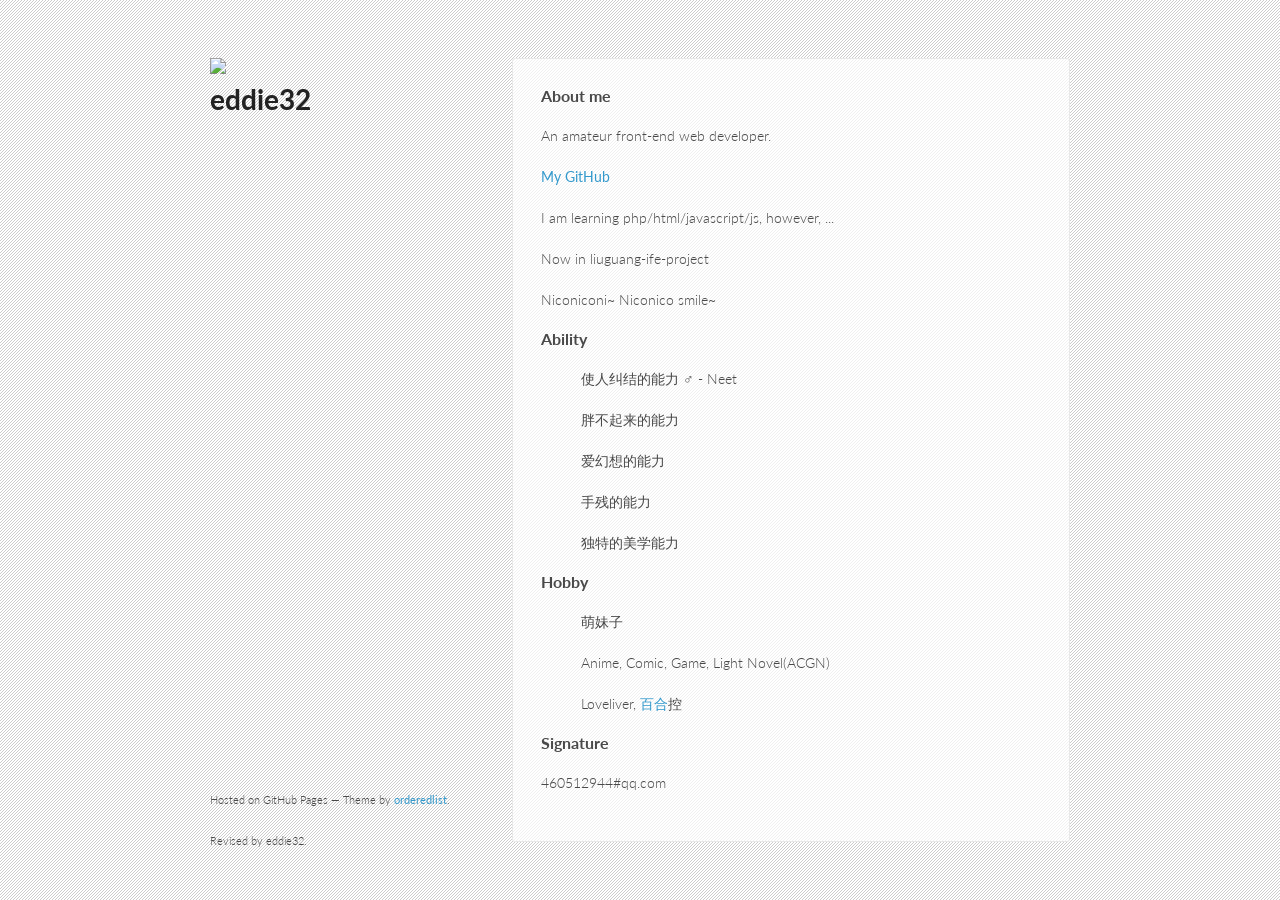
==== index.html @ f2cb6064 "Update index.html" ====
<!doctype html>
<html>
  <head>
    <meta charset="utf-8">
    <meta http-equiv="X-UA-Compatible" content="chrome=1">
    <title>About me</title>

    <link rel="stylesheet" href="stylesheets/styles.css">
    <link rel="stylesheet" href="stylesheets/pygment_trac.css">
    <meta name="viewport" content="width=device-width, initial-scale=1, user-scalable=no">
    <!--[if lt IE 9]>
    <script src="//html5shiv.googlecode.com/svn/trunk/html5.js"></script>
    <![endif]-->
  </head>
  <body>
    <!--背景+背景纹理-->
<div id="abackground"> </div>
<div id="bbackground"> </div>

    <div class="wrapper">
      <header>
        
        <img src=https://avatars1.githubusercontent.com/u/9081832?v=3&s=460 style="margin-bottom: 5px;" />
        
        <h1>eddie32</h1>
        
        <div id="descrp" style="display:none;">
        
        


      <p class="view"><a href="https://github.com/liu599">My GitHub</a></p>
      
      </div>
      
      </header>
      <section>
        <h3>
<a name="welcome-to-github-pages" class="anchor" href="#welcome-to-github-pages">
  <span class="octicon octicon-link"></span></a>About me</h3>

<p>An amateur front-end web developer.</p>

<p class="view"><a href="https://github.com/liu599">My GitHub</a></p>

<p>I am learning php/html/javascript/js, however, ...</p>

<p>Now in liuguang-ife-project</p>

<p>Niconiconi~ Niconico smile~</p>

<h3>
<a name="designer-templates" class="anchor" href="#designer-templates"><span class="octicon octicon-link"></span></a>
Ability</h3>

<p>
<ol>
使人纠结的能力 ♂ - Neet</ol>

 <ol>
胖不起来的能力</ol>

<ol>
爱幻想的能力</ol>

 <ol>
手残的能力</ol>

 <ol>
独特的美学能力</ol>

</p>


<h3>
<a name="rather-drive-stick" class="anchor" href="#rather-drive-stick"><span class="octicon octicon-link"></span></a>
Hobby</h3>

<p>
  <ol>萌妹子</ol>
<ol>Anime, Comic, Game, Light Novel(ACGN)</ol>
<ol>Loveliver, <a href="http://zh.moegirl.org/zh/%E7%99%BE%E5%90%88" target="_blank">百合</a>控</ol>
</p>


<h3>
<a name="authors-and-contributors" class="anchor" href="#authors-and-contributors"><span class="octicon octicon-link"></span>
</a>Signature</h3>
<p>460512944#qq.com</p>


      </section>
      
      <footer>
        <p><small>Hosted on GitHub Pages &mdash; 
        Theme by <a href="https://github.com/orderedlist">orderedlist</a>. </small>
        </p>
        <small>Revised by eddie32.</small>
      </footer>
    </div>
    <script src="javascripts/scale.fix.js"></script>
    
  </body>
</html>
---- stylesheets/styles.css ----
@import url(https://fonts.googleapis.com/css?family=Lato:300italic,700italic,300,700);

body {
   
  
  padding:50px;
  font:14px/1.5 Lato, "Helvetica Neue", Helvetica, Arial, sans-serif;
  color:#494949;
  font-weight:300;
   
}

h1, h2, h3, h4, h5, h6 {
  color:#222;
  margin:0 0 20px;
}

p, ul, ol, table, pre, dl {
  margin:0 0 20px;
}

h1, h2, h3 {
  line-height:1.1;
}

h1 {
  font-size:28px;
}

h2 {
  color:#393939;
}

h3, h4, h5, h6 {
  color:#494949;
}

a {
  color:#39c;
  font-weight:400;
  text-decoration:none;
}

a small {
  font-size:11px;
  color:#777;
  margin-top:-0.6em;
  display:block;
}

.wrapper {
  width:860px;
  margin:0 auto;
  
}

blockquote {
  border-left:1px solid #e5e5e5;
  margin:0;
  padding:0 0 0 20px;
  font-style:italic;
}

code, pre {
  font-family:Monaco, Bitstream Vera Sans Mono, Lucida Console, Terminal;
  color:#333;
  font-size:12px;
}

pre {
  padding:8px 15px;
  background: #f8f8f8;  
  border-radius:5px;
  border:1px solid #e5e5e5;
  overflow-x: auto;
}

table {
  width:100%;
  border-collapse:collapse;
}

th, td {
  text-align:left;
  padding:5px 10px;
  border-bottom:1px solid #e5e5e5;
}

dt {
  color:#444;
  font-weight:700;
}

th {
  color:#444;
}

img {
  max-width:100%;
}

header {
  width:270px;
  float:left;
  position:fixed;
}

header ul {
  list-style:none;
  height:40px;
  
  padding:0;
  
  background: #eee;
  background: -moz-linear-gradient(top, #f8f8f8 0%, #dddddd 100%);
  background: -webkit-gradient(linear, left top, left bottom, color-stop(0%,#f8f8f8), color-stop(100%,#dddddd));
  background: -webkit-linear-gradient(top, #f8f8f8 0%,#dddddd 100%);
  background: -o-linear-gradient(top, #f8f8f8 0%,#dddddd 100%);
  background: -ms-linear-gradient(top, #f8f8f8 0%,#dddddd 100%);
  background: linear-gradient(top, #f8f8f8 0%,#dddddd 100%);
  
  border-radius:5px;
  border:1px solid #d2d2d2;
  box-shadow:inset #fff 0 1px 0, inset rgba(0,0,0,0.03) 0 -1px 0;
  width:270px;
}

header li {
  width:89px;
  float:left;
  border-right:1px solid #d2d2d2;
  height:40px;
}

header ul a {
  line-height:1;
  font-size:11px;
  color:#999;
  display:block;
  text-align:center;
  padding-top:6px;
  height:40px;
}

strong {
  color:#222;
  font-weight:700;
}

header ul li + li {
  width:88px;
  border-left:1px solid #fff;
}

header ul li + li + li {
  border-right:none;
  width:89px;
}

header ul a strong {
  font-size:14px;
  display:block;
  color:#222;
}

section {
  width:500px;
  float:right;
  padding-bottom:50px;
}

small {
  font-size:11px;
}

hr {
  border:0;
  background:#e5e5e5;
  height:1px;
  margin:0 0 20px;
}

footer {
  width:270px;
  float:left;
  position:fixed;
  bottom:50px;
}

@media print, screen and (max-width: 960px) {
  
  div.wrapper {
    width:auto;
    margin:0;
   
  }
  
  header, section, footer {
    float:none;
    position:static;
    width:auto;
  }
  
  header {
    padding-right:320px;
  }
  
  section {
    border:1px solid #e5e5e5;
    border-width:1px 0;
    padding:20px 0;
    margin:0 0 20px;
  }
  
  header a small {
    display:inline;
  }
  
  header ul {
    position:absolute;
    right:50px;
    top:52px;
  }
}

@media print, screen and (max-width: 720px) {
  body {
    word-wrap:break-word;
  }
  
  header {
    padding:0;
  }
  
  header ul, header p.view {
    position:static;
  }
  
  pre, code {
    word-wrap:normal;
  }
}

@media print, screen and (max-width: 480px) {
  body {
    padding:15px;
  }
  
  header ul {
    display:none;
  }
}

@media print {
  body {
    padding:0.4in;
    font-size:12pt;
    color:#444;
  }
}


#bbackground {
  left: 0px;
  top: 0px;
  position: fixed;
  width: 100%;
  height: 100%;
  overflow: hidden;
  z-index: -999;
  opacity: 0.8;
  background: url('[data-uri]');
}

#abackground {
  left: 0px;
  top: 0px;
  position: fixed;
  width: 100%;
  height: 100%;
  overflow: hidden;
  z-index: -1000;
  background: transparent;
  background: url('https://blog.nekohand.moe/static/images/bg/booksbg.jpg') no-repeat;
}

section{
  border: 1px solid #e8e8e8;
  border-radius: 3px;
  background: rgba(255,255,255,0.70);
  padding: 2em 2em;
  z-index:-998;
}

#descrp{
 
font-weight: bold;   

}
---- stylesheets/pygment_trac.css ----
.highlight  { background: #ffffff; }
.highlight .c { color: #999988; font-style: italic } /* Comment */
.highlight .err { color: #a61717; background-color: #e3d2d2 } /* Error */
.highlight .k { font-weight: bold } /* Keyword */
.highlight .o { font-weight: bold } /* Operator */
.highlight .cm { color: #999988; font-style: italic } /* Comment.Multiline */
.highlight .cp { color: #999999; font-weight: bold } /* Comment.Preproc */
.highlight .c1 { color: #999988; font-style: italic } /* Comment.Single */
.highlight .cs { color: #999999; font-weight: bold; font-style: italic } /* Comment.Special */
.highlight .gd { color: #000000; background-color: #ffdddd } /* Generic.Deleted */
.highlight .gd .x { color: #000000; background-color: #ffaaaa } /* Generic.Deleted.Specific */
.highlight .ge { font-style: italic } /* Generic.Emph */
.highlight .gr { color: #aa0000 } /* Generic.Error */
.highlight .gh { color: #999999 } /* Generic.Heading */
.highlight .gi { color: #000000; background-color: #ddffdd } /* Generic.Inserted */
.highlight .gi .x { color: #000000; background-color: #aaffaa } /* Generic.Inserted.Specific */
.highlight .go { color: #888888 } /* Generic.Output */
.highlight .gp { color: #555555 } /* Generic.Prompt */
.highlight .gs { font-weight: bold } /* Generic.Strong */
.highlight .gu { color: #800080; font-weight: bold; } /* Generic.Subheading */
.highlight .gt { color: #aa0000 } /* Generic.Traceback */
.highlight .kc { font-weight: bold } /* Keyword.Constant */
.highlight .kd { font-weight: bold } /* Keyword.Declaration */
.highlight .kn { font-weight: bold } /* Keyword.Namespace */
.highlight .kp { font-weight: bold } /* Keyword.Pseudo */
.highlight .kr { font-weight: bold } /* Keyword.Reserved */
.highlight .kt { color: #445588; font-weight: bold } /* Keyword.Type */
.highlight .m { color: #009999 } /* Literal.Number */
.highlight .s { color: #d14 } /* Literal.String */
.highlight .na { color: #008080 } /* Name.Attribute */
.highlight .nb { color: #0086B3 } /* Name.Builtin */
.highlight .nc { color: #445588; font-weight: bold } /* Name.Class */
.highlight .no { color: #008080 } /* Name.Constant */
.highlight .ni { color: #800080 } /* Name.Entity */
.highlight .ne { color: #990000; font-weight: bold } /* Name.Exception */
.highlight .nf { color: #990000; font-weight: bold } /* Name.Function */
.highlight .nn { color: #555555 } /* Name.Namespace */
.highlight .nt { color: #000080 } /* Name.Tag */
.highlight .nv { color: #008080 } /* Name.Variable */
.highlight .ow { font-weight: bold } /* Operator.Word */
.highlight .w { color: #bbbbbb } /* Text.Whitespace */
.highlight .mf { color: #009999 } /* Literal.Number.Float */
.highlight .mh { color: #009999 } /* Literal.Number.Hex */
.highlight .mi { color: #009999 } /* Literal.Number.Integer */
.highlight .mo { color: #009999 } /* Literal.Number.Oct */
.highlight .sb { color: #d14 } /* Literal.String.Backtick */
.highlight .sc { color: #d14 } /* Literal.String.Char */
.highlight .sd { color: #d14 } /* Literal.String.Doc */
.highlight .s2 { color: #d14 } /* Literal.String.Double */
.highlight .se { color: #d14 } /* Literal.String.Escape */
.highlight .sh { color: #d14 } /* Literal.String.Heredoc */
.highlight .si { color: #d14 } /* Literal.String.Interpol */
.highlight .sx { color: #d14 } /* Literal.String.Other */
.highlight .sr { color: #009926 } /* Literal.String.Regex */
.highlight .s1 { color: #d14 } /* Literal.String.Single */
.highlight .ss { color: #990073 } /* Literal.String.Symbol */
.highlight .bp { color: #999999 } /* Name.Builtin.Pseudo */
.highlight .vc { color: #008080 } /* Name.Variable.Class */
.highlight .vg { color: #008080 } /* Name.Variable.Global */
.highlight .vi { color: #008080 } /* Name.Variable.Instance */
.highlight .il { color: #009999 } /* Literal.Number.Integer.Long */

.type-csharp .highlight .k { color: #0000FF }
.type-csharp .highlight .kt { color: #0000FF }
.type-csharp .highlight .nf { color: #000000; font-weight: normal }
.type-csharp .highlight .nc { color: #2B91AF }
.type-csharp .highlight .nn { color: #000000 }
.type-csharp .highlight .s { color: #A31515 }
.type-csharp .highlight .sc { color: #A31515 }
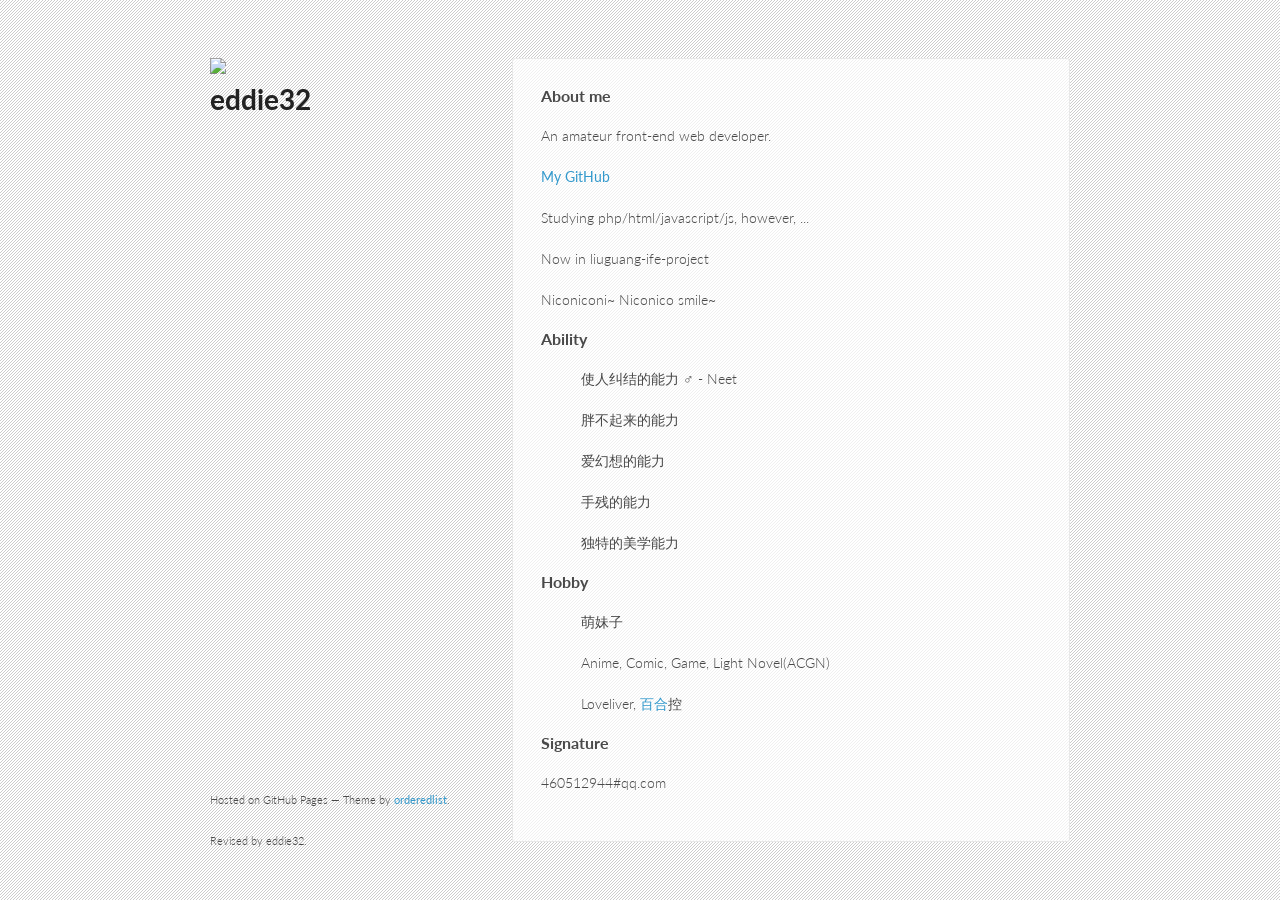
==== commit 53ee8539: "Update index.html" ====
--- a/index.html
+++ b/index.html
@@ -43,7 +43,7 @@
 
 <p class="view"><a href="https://github.com/liu599">My GitHub</a></p>
 
-<p>I am learning php/html/javascript/js, however, ...</p>
+<p>Studying php/html/javascript/js, however, ...</p>
 
 <p>Now in liuguang-ife-project</p>
 
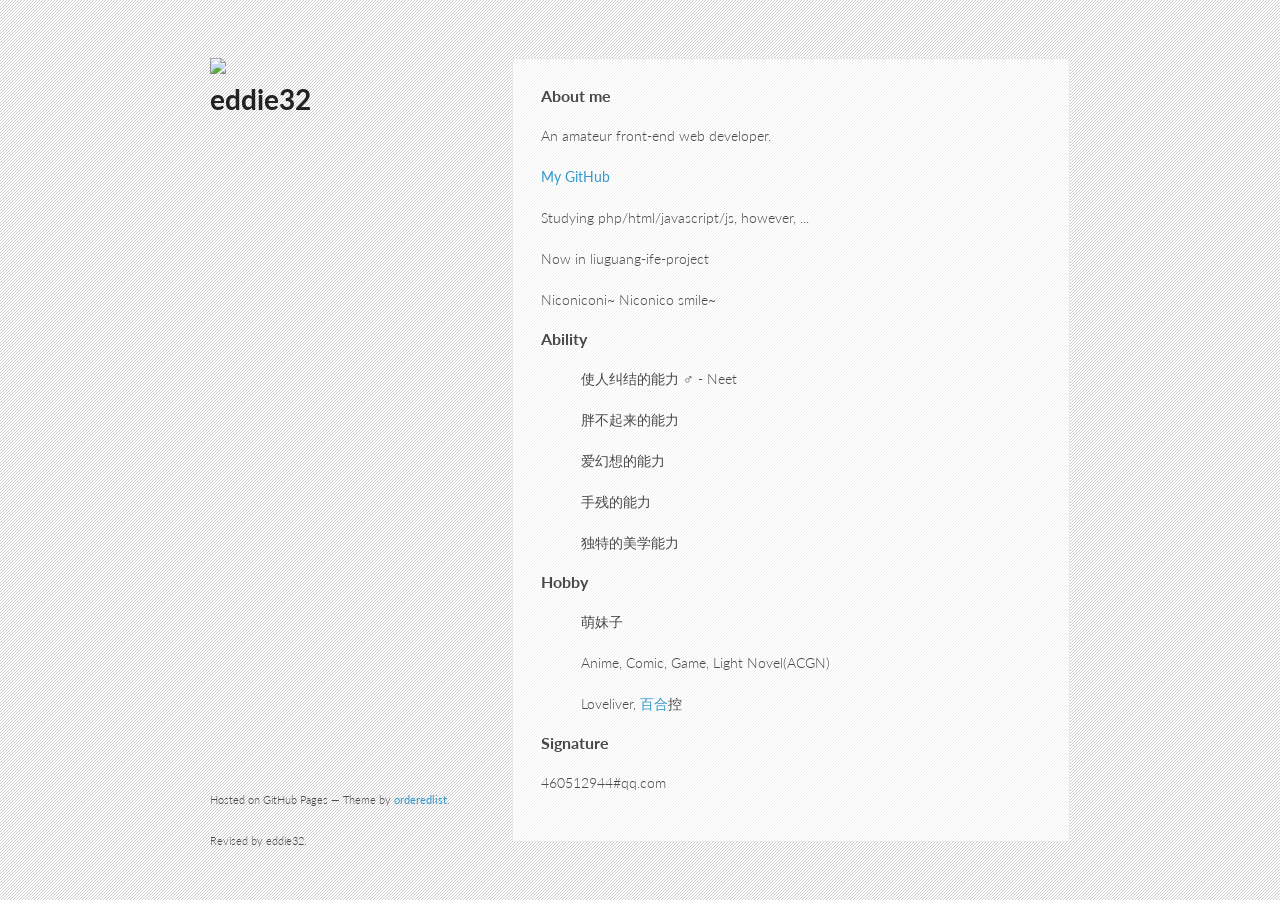
==== commit a859a03e: "Update index.html" ====
--- a/index.html
+++ b/index.html
@@ -1,3 +1,55 @@
+
+<!--
+                                                                                                  
+                                                                                                  
+                                                                                    7MBMBL        
+                                                                                    BBMBM:        
+                                                                                   OBMBM,         
+                                                                                   BMBM.          
+                                                                                  OMBM,           
+                                                   :uBBBR               s0H;     .MBM.            
+                                                ;DBMBMBMB,             MBMBM     RBM,             
+                                             :MBMBMBMBBB:             MBMBB     .BM:              
+                                           7BMBH sBMBMB,            :MBBBM      BM:               
+                                         UMBM,   BBBMB:            2MBBBM       r.                
+                                       vBMO     BMBMBi            BBBBBM                  rEBMBR, 
+                                       uS      BMBMBr           :BMBMBM                .RBMBMBMBM 
+                                              BMBMB7           SBMBMBB.               FMB    :BMB 
+                                             BMBMBs          :MBMBMBB.               BMB       ,  
+                                            BMBMBF          EMBMBMBM,               FMBM          
+                                           MBBMBX         iBMBMBBBM:                MBBBS         
+                                          OMBMB0        .MBM:uBBBB;                 OMBMB:        
+                                         DMBMBM        RBB7 ;BMBM;                   BMBMB        
+                                        ZMBMBB       DBM1  ;BMBMr      r.            cBMBMS       
+                                       1MBMBM      WMBS   ;BBBMc     sBB:             RBMBD       
+                                      JMBMBM    :MBBK    ;BMBMc    JBMB.               BBMc       
+                                     rBBMBB   iBMBS     ,BMBMS  .RMBM:                 BMB        
+                                    ;MBBBMBZBMBMJ      .BBBMBZUBBMR.        .MBM:    .BMZ         
+                                   :MBMBMBMBMB;       .BMBBBMBMB7           RBBBMBFPMBB,          
+                                  .MBMBMBMBX.         BMBBBBM7               RBMBBBM0.            
+                                  MBMB:;:.             i;:                      .                 
+                                 BBMO                                                             
+                                MBMO                                                              
+                               MBBB                                                               
+                              MBBB                                                                
+                             RBMB;                                                                
+                            WBMBR                                                                 
+                           EBBBM.                                                                 
+                          UBMBMB                                                                  
+                         2BMBBB3                                                                  
+                        uBMBMBZ                                                                   
+                       LBBBMB;                                                                    
+                       :GSr.                                                                      
+                                                                                                                                                
+
+
+
+                       
+-->
+
+
+
+
 <!doctype html>
 <html>
   <head>
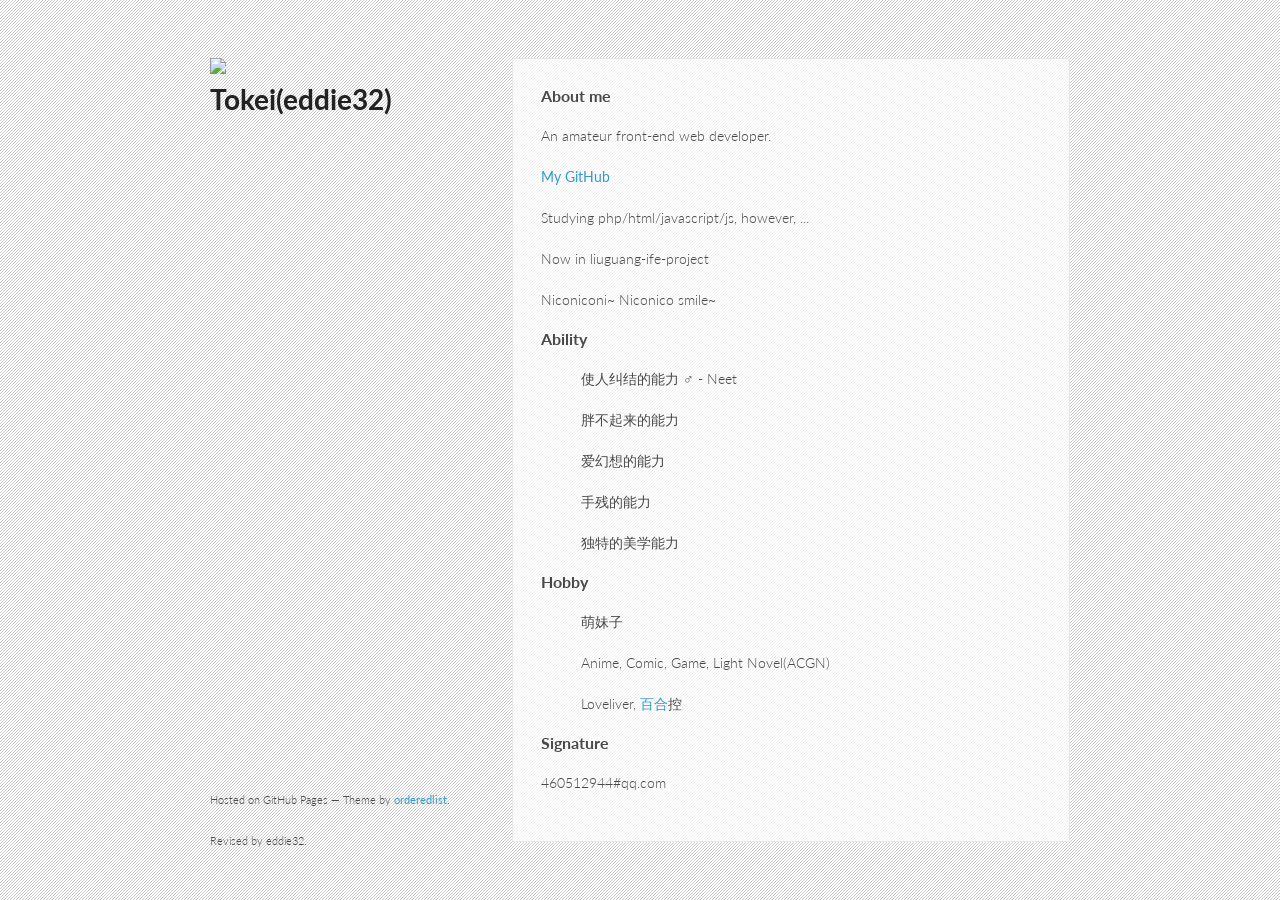
==== commit 64675bdd: "Update index.html" ====
--- a/index.html
+++ b/index.html
@@ -55,7 +55,7 @@
   <head>
     <meta charset="utf-8">
     <meta http-equiv="X-UA-Compatible" content="chrome=1">
-    <title>About me</title>
+    <title>Tokei - Niconiconi</title>
 
     <link rel="stylesheet" href="stylesheets/styles.css">
     <link rel="stylesheet" href="stylesheets/pygment_trac.css">
@@ -74,7 +74,7 @@
         
         <img src=https://avatars1.githubusercontent.com/u/9081832?v=3&s=460 style="margin-bottom: 5px;" />
         
-        <h1>eddie32</h1>
+        <h1>Tokei(eddie32)</h1>
         
         <div id="descrp" style="display:none;">
         
--- a/stylesheets/styles.css
+++ b/stylesheets/styles.css
@@ -281,7 +281,7 @@
   overflow: hidden;
   z-index: -1000;
   background: transparent;
-  background: url('https://blog.nekohand.moe/static/images/bg/booksbg.jpg') no-repeat;
+  background: url('https://blog.nekohand.moe/static/images/bg/memberbg.jpg') no-repeat;
 }
 
 section{
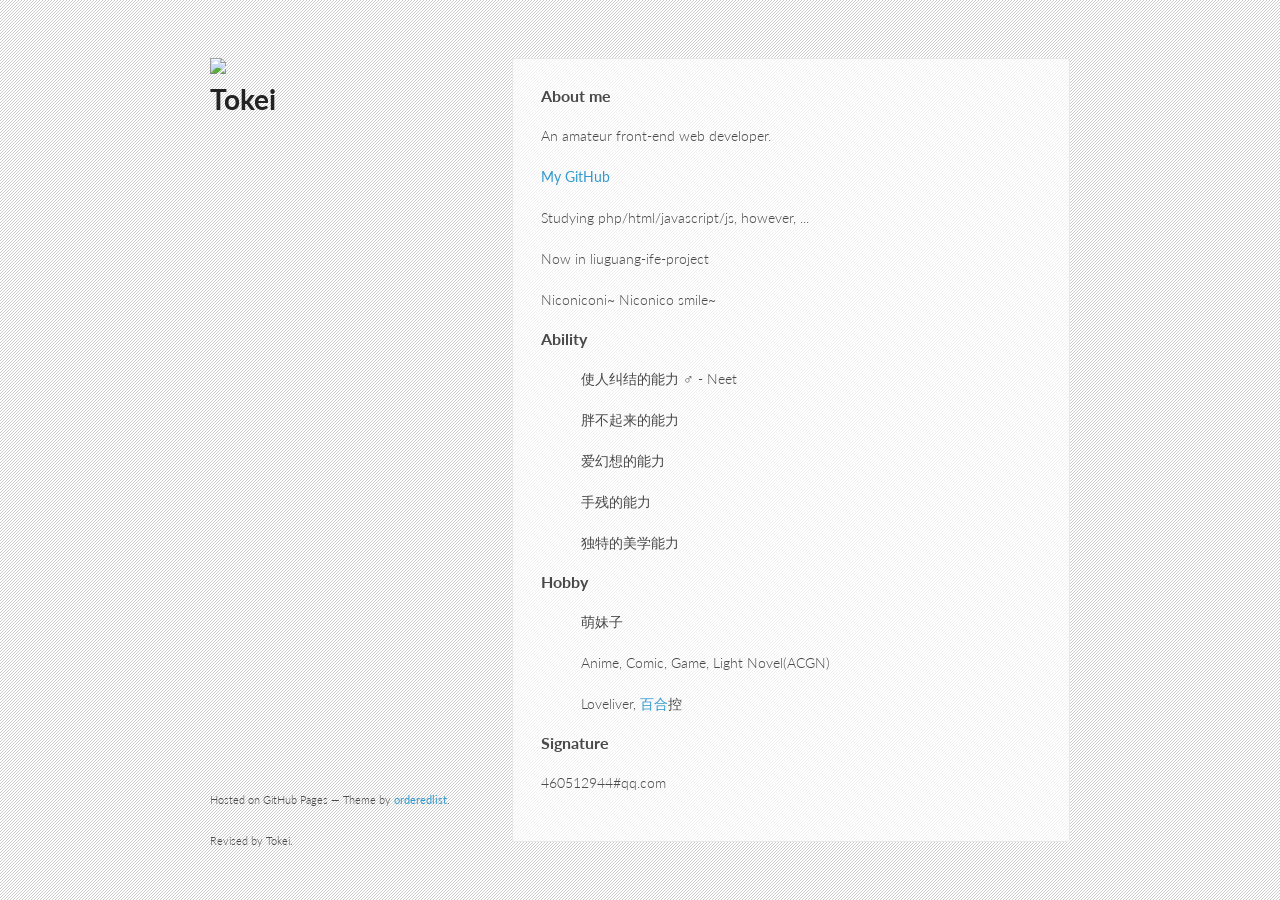
==== commit 33a0fabc: "Update index.html" ====
--- a/index.html
+++ b/index.html
@@ -74,7 +74,7 @@
         
         <img src=https://avatars1.githubusercontent.com/u/9081832?v=3&s=460 style="margin-bottom: 5px;" />
         
-        <h1>Tokei(eddie32)</h1>
+        <h1>Tokei</h1>
         
         <div id="descrp" style="display:none;">
         
@@ -147,7 +147,7 @@
         <p><small>Hosted on GitHub Pages &mdash; 
         Theme by <a href="https://github.com/orderedlist">orderedlist</a>. </small>
         </p>
-        <small>Revised by eddie32.</small>
+        <small>Revised by Tokei.</small>
       </footer>
     </div>
     <script src="javascripts/scale.fix.js"></script>
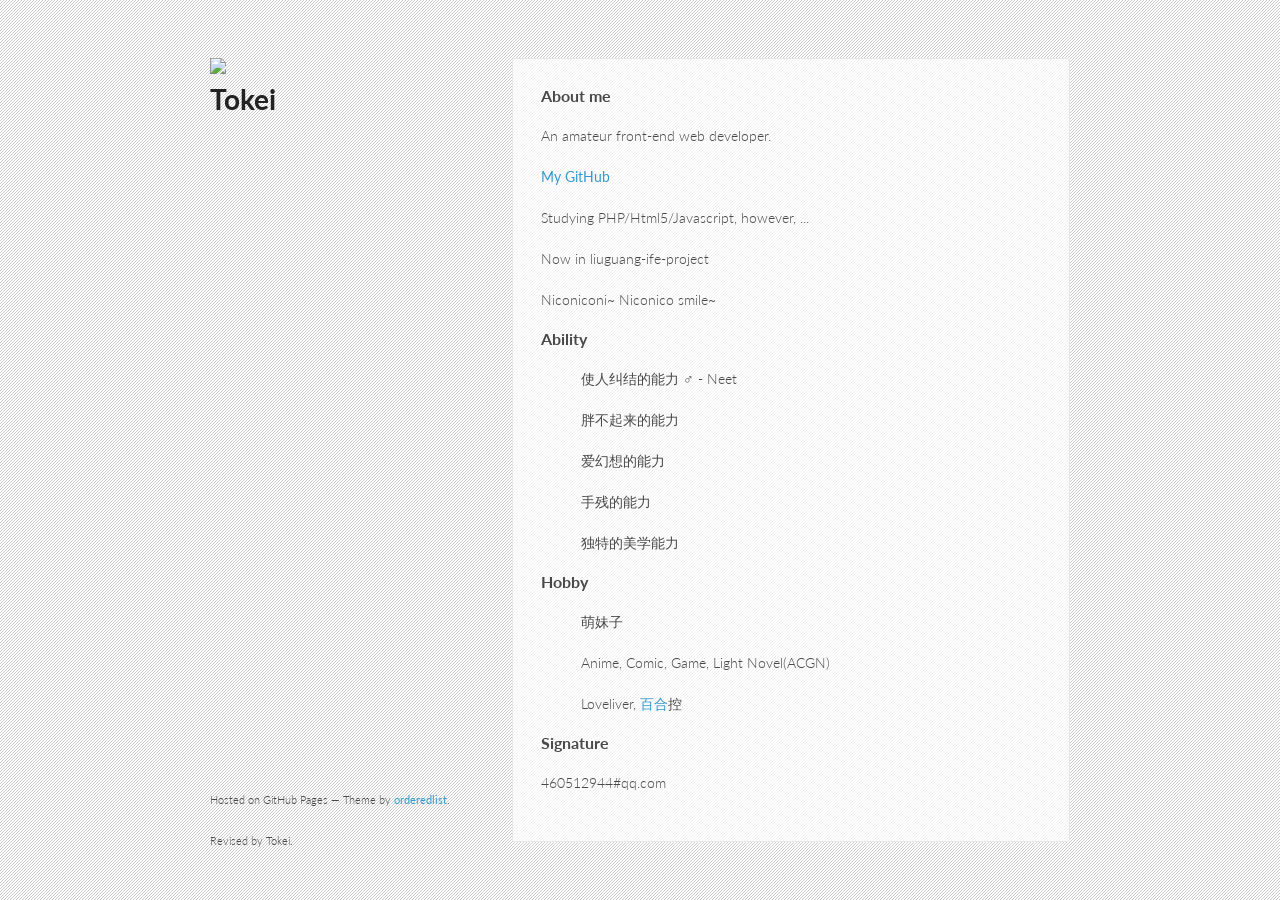
==== commit 1f12d827: "Update index.html" ====
--- a/index.html
+++ b/index.html
@@ -95,7 +95,7 @@
 
 <p class="view"><a href="https://github.com/liu599">My GitHub</a></p>
 
-<p>Studying php/html/javascript/js, however, ...</p>
+<p>Studying PHP/Html5/Javascript, however, ...</p>
 
 <p>Now in liuguang-ife-project</p>
 
--- a/stylesheets/styles.css
+++ b/stylesheets/styles.css
@@ -297,3 +297,20 @@
 font-weight: bold;   
 
 }
+::-webkit-scrollbar {
+    width: 15px;
+}
+::-webkit-scrollbar-track {
+    -webkit-box-shadow: inset 0 0 6px rgba(0,0,0,0.3); 
+    -webkit-border-radius: 10px;
+    border-radius: 10px;
+}
+::-webkit-scrollbar-thumb {
+    -webkit-border-radius: 10px;
+    border-radius: 10px;
+    background: #cf4944; 
+    -webkit-box-shadow: inset 0 0 6px rgba(0,0,0,0.5); 
+}
+::-webkit-scrollbar-thumb:window-inactive {
+	background: #FF69B4; 
+}
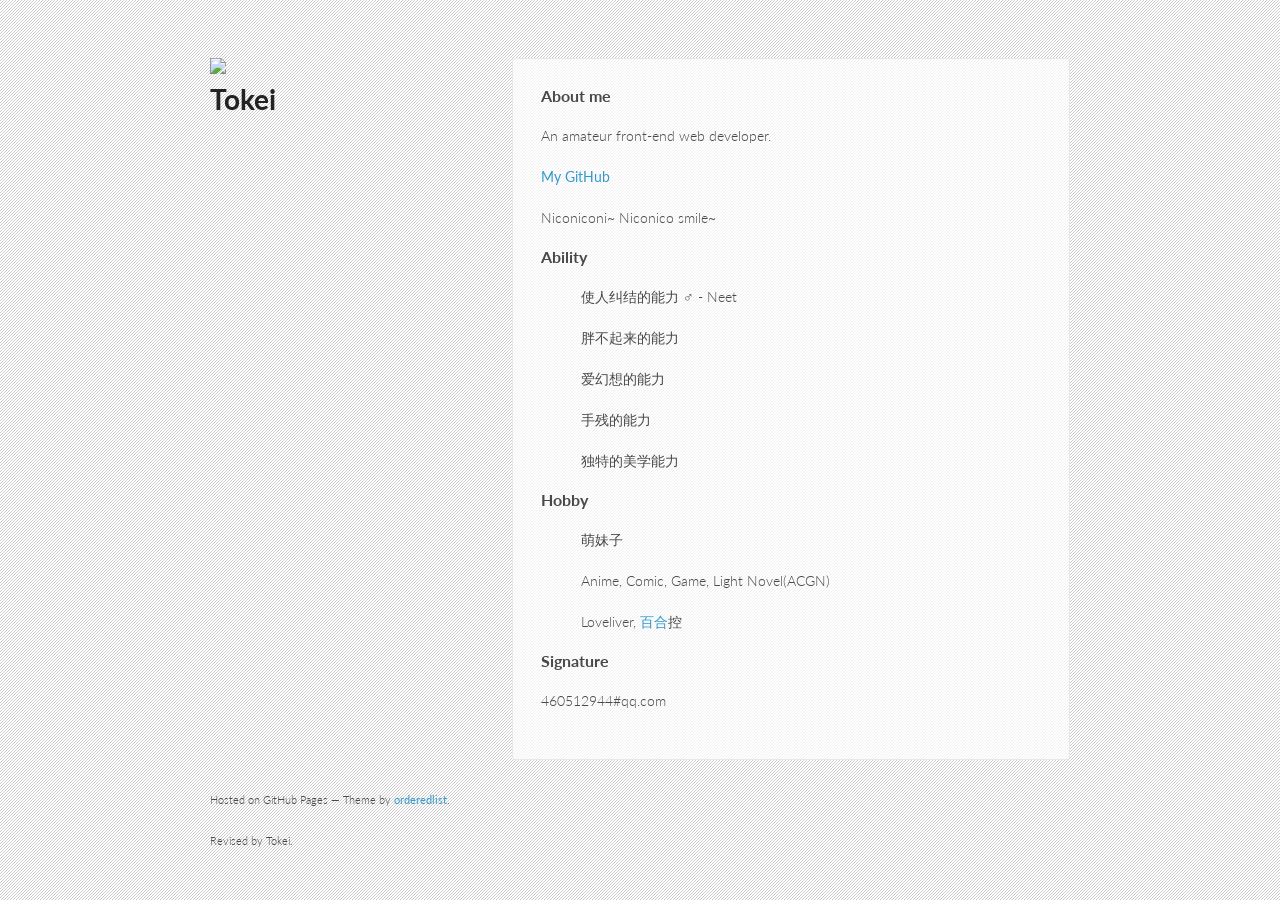
==== commit f9e5d1a1: "Update index.html" ====
--- a/index.html
+++ b/index.html
@@ -95,10 +95,6 @@
 
 <p class="view"><a href="https://github.com/liu599">My GitHub</a></p>
 
-<p>Studying PHP/Html5/Javascript, however, ...</p>
-
-<p>Now in liuguang-ife-project</p>
-
 <p>Niconiconi~ Niconico smile~</p>
 
 <h3>
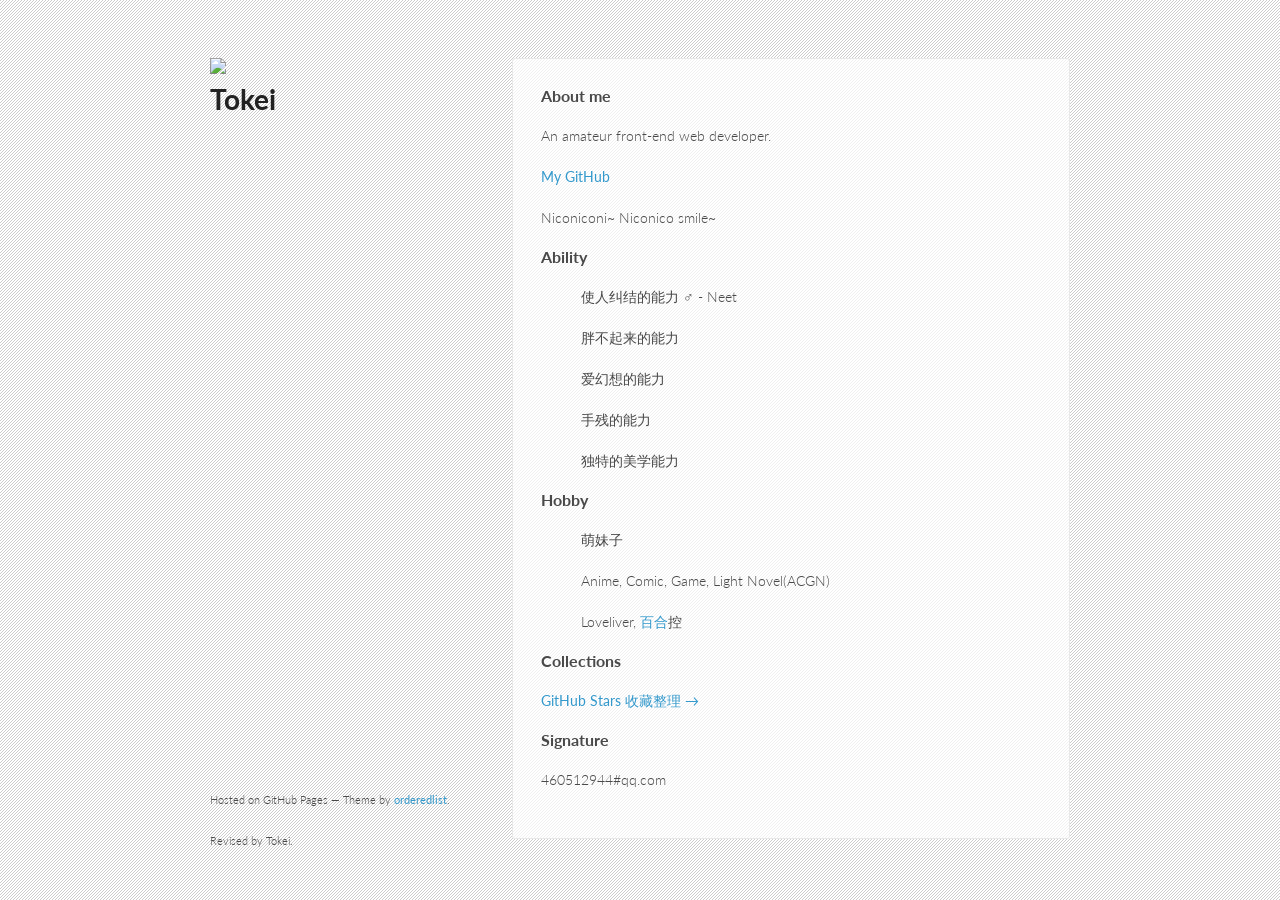
==== commit a0c5f5b2: "Add GitHub stars collection page Add stars.html: a self-contained static page that categorizes all 1" ====
--- a/index.html
+++ b/index.html
@@ -132,6 +132,13 @@
 
 
 <h3>
+<a name="collections" class="anchor" href="#collections"><span class="octicon octicon-link"></span></a>
+Collections</h3>
+
+<p class="view"><a href="stars.html">GitHub Stars 收藏整理 &rarr;</a></p>
+
+
+<h3>
 <a name="authors-and-contributors" class="anchor" href="#authors-and-contributors"><span class="octicon octicon-link"></span>
 </a>Signature</h3>
 <p>460512944#qq.com</p>
--- a/stylesheets/styles.css
+++ b/stylesheets/styles.css
@@ -281,7 +281,7 @@
   overflow: hidden;
   z-index: -1000;
   background: transparent;
-  background: url('https://blog.nekohand.moe/static/images/bg/memberbg.jpg') no-repeat;
+  background: url('https://blog.ecs32.top/static/genshin.b1abb7e3.png') no-repeat;
 }
 
 section{
